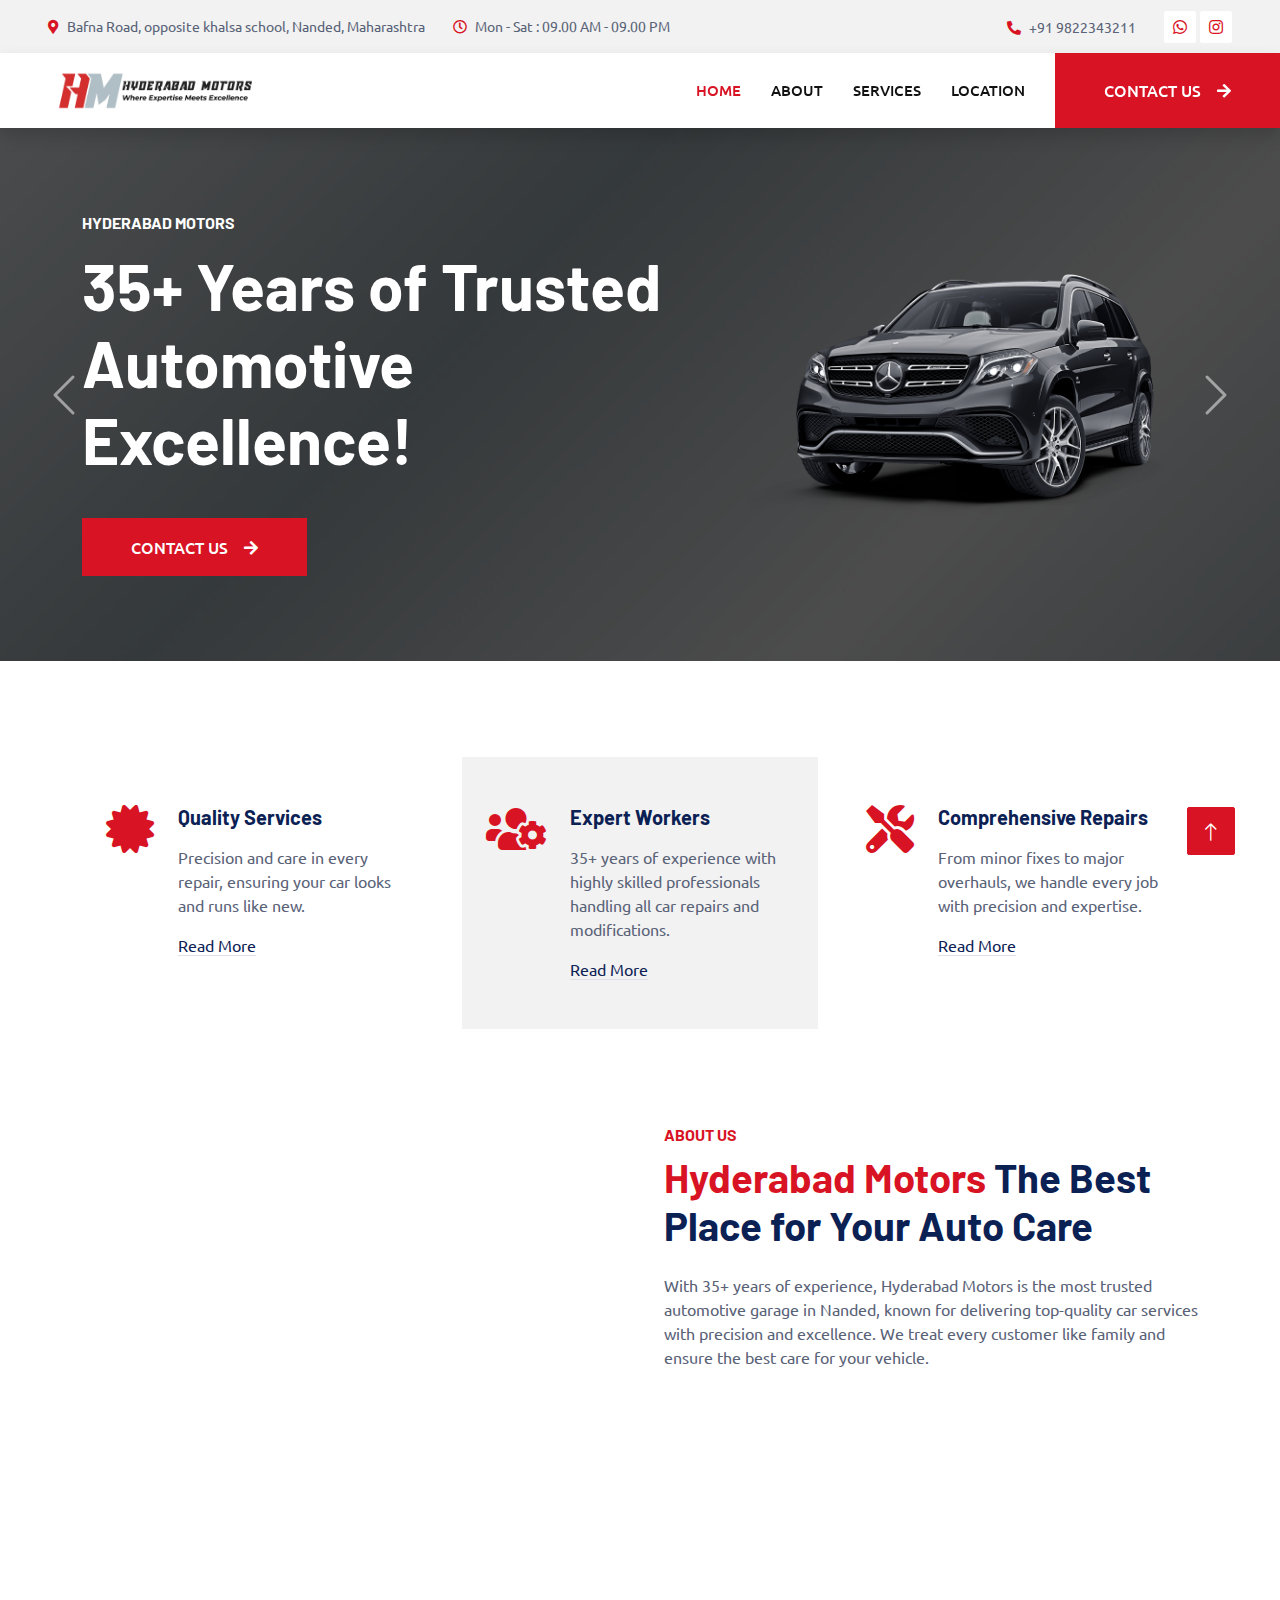
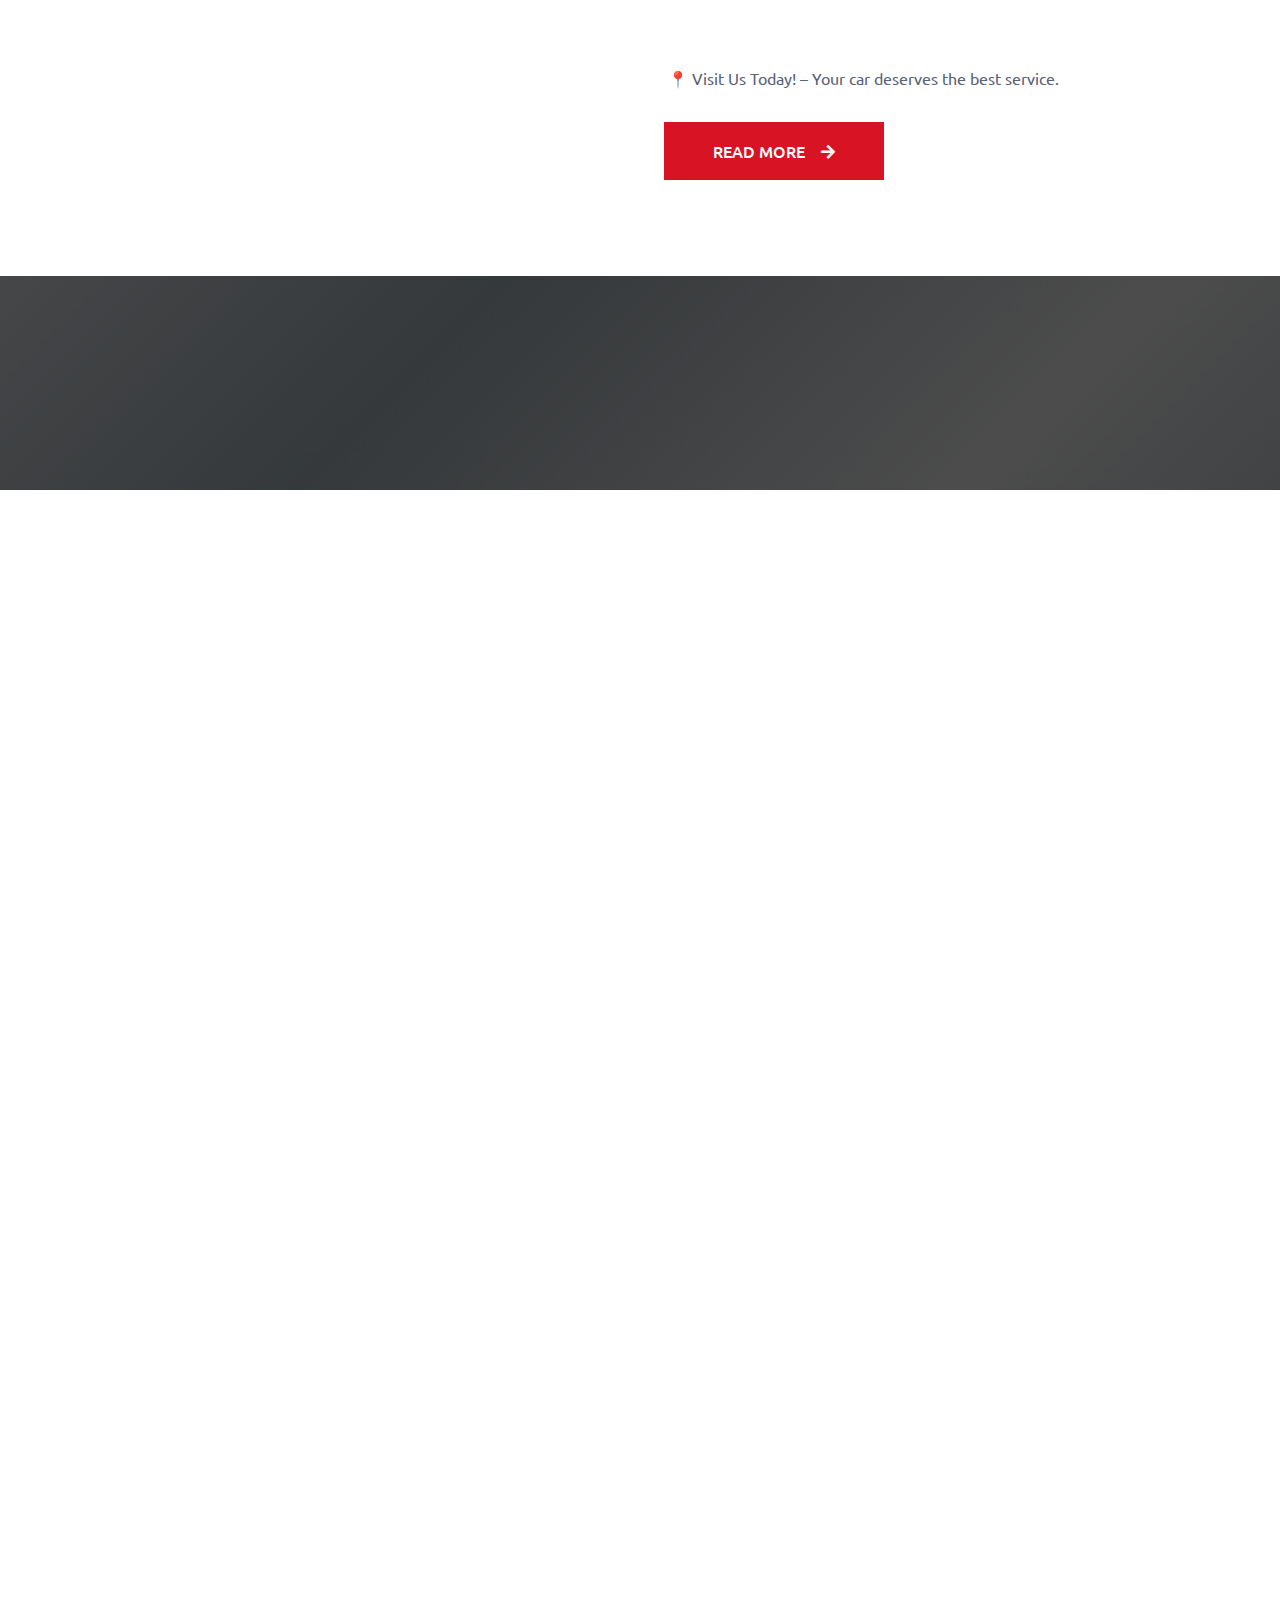
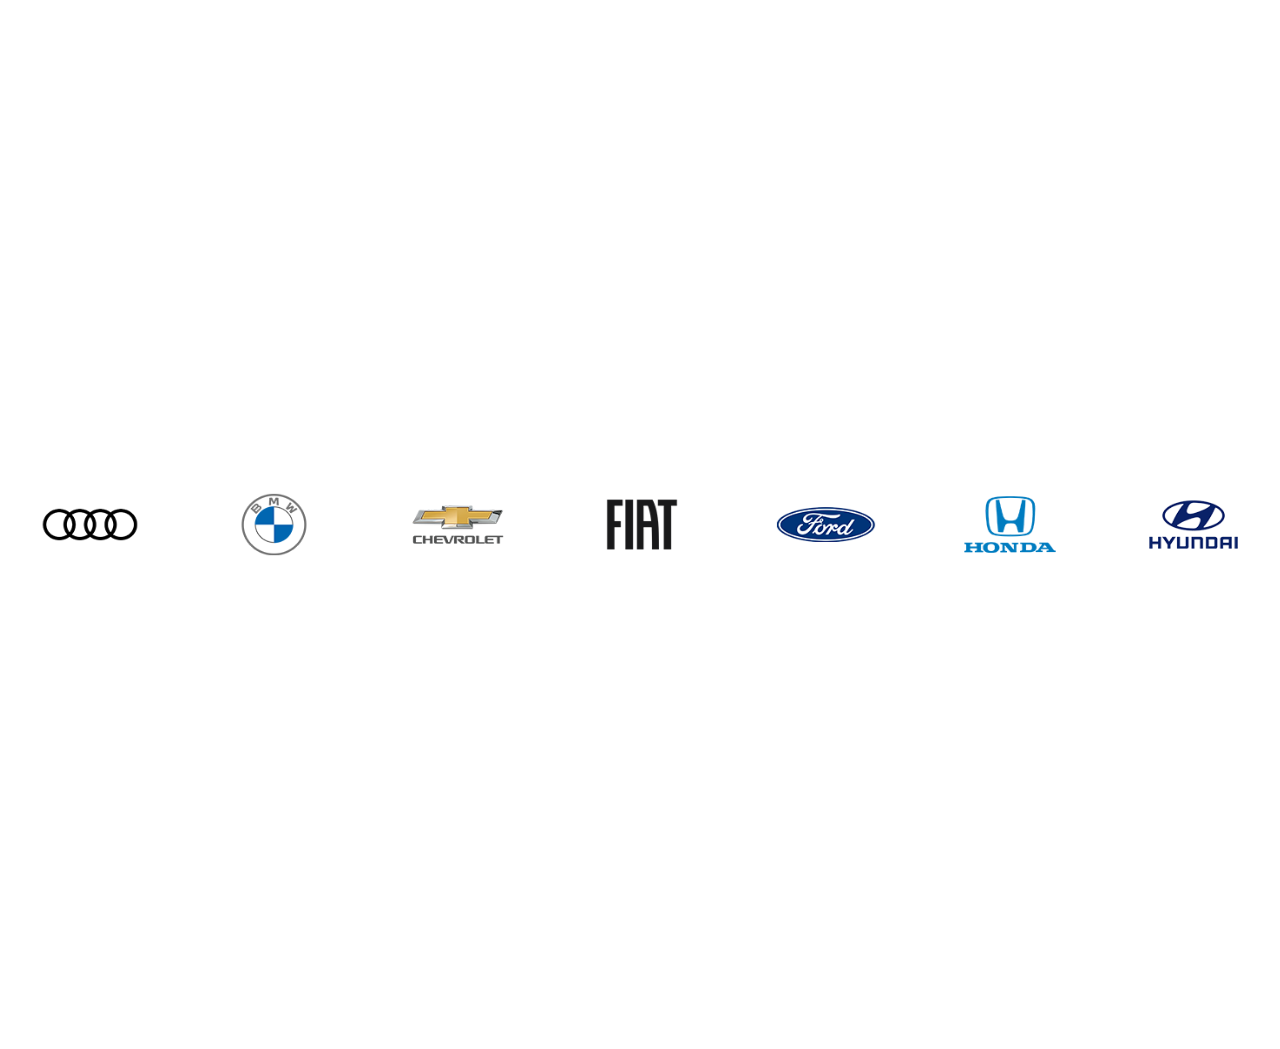
==== index.html @ 986bc6fe "Hyderabad Motors v.0.1" ====
<!DOCTYPE html>
<html lang="en">

<head>
    <meta charset="utf-8">
    <title>Hyderabad Motors - Best Auto Repair & Car Services in Nanded</title>

    <!-- Meta Tags for SEO -->
    <meta name="viewport" content="width=device-width, initial-scale=1.0">
    <meta name="keywords"
        content="auto repair, car services, Hyderabad Motors, Nanded car repair, Shaikh Hafeez, Hafeez Bhai Garage, Hyderabad Garage, vehicle repair, denting and painting, bumper repairs, power window repairs, car servicing, auto garage, professional car repair">
    <meta name="description"
        content="Hyderabad Motors provides expert auto repair services in Nanded, Maharashtra. With over 35 years of experience, we offer denting and painting, fiber bumper repairs, power window repairs, and door setting & lock repairs. Trusted by thousands of satisfied clients.">



    <!-- Favicon -->
    <link href="img/Hyderabad Motors Logo 1.png" rel="icon">

    <!-- Google Web Fonts -->
    <link rel="preconnect" href="https://fonts.googleapis.com">
    <link rel="preconnect" href="https://fonts.gstatic.com" crossorigin>
    <link href="https://fonts.googleapis.com/css2?family=Barlow:wght@600;700&family=Ubuntu:wght@400;500&display=swap"
        rel="stylesheet">

    <!-- Icon Font Stylesheet -->
    <link href="https://cdnjs.cloudflare.com/ajax/libs/font-awesome/5.10.0/css/all.min.css" rel="stylesheet">
    <link href="https://cdn.jsdelivr.net/npm/bootstrap-icons@1.4.1/font/bootstrap-icons.css" rel="stylesheet">

    <!-- Libraries Stylesheet -->
    <link href="lib/animate/animate.min.css" rel="stylesheet">
    <link href="lib/owlcarousel/assets/owl.carousel.min.css" rel="stylesheet">
    <link href="lib/tempusdominus/css/tempusdominus-bootstrap-4.min.css" rel="stylesheet" />

    <!-- Customized Bootstrap Stylesheet -->
    <link href="css/bootstrap.min.css" rel="stylesheet">

    <!-- Template Stylesheet -->
    <link href="css/style.css" rel="stylesheet">

    <style>
        html {
            scroll-behavior: smooth;
        }

        /* width */
        ::-webkit-scrollbar {
            width: 10px;
        }

        /* Track */
        ::-webkit-scrollbar-track {
            background: #f1f1f1;
        }

        /* Handle */
        ::-webkit-scrollbar-thumb {
            background: #d81324;
        }

        /* Handle on hover */
        ::-webkit-scrollbar-thumb:hover {
            background: #f2f2f2;
        }
    </style>
</head>

<body>
    <!-- Spinner Start -->
    <div id="spinner"
        class="show bg-white position-fixed translate-middle w-100 vh-100 top-50 start-50 d-flex align-items-center justify-content-center">
        <div class="spinner-border text-primary" style="width: 3rem; height: 3rem;" role="status">
            <span class="sr-only">Loading...</span>
        </div>
    </div>
    <!-- Spinner End -->


    <!-- Topbar Start -->
    <div class="container-fluid bg-light p-0">
        <div class="row gx-0 d-none d-lg-flex">
            <div class="col-lg-7 px-5 text-start">
                <div class="h-100 d-inline-flex align-items-center py-3 me-4">
                    <small class="fa fa-map-marker-alt text-primary me-2"></small>
                    <small>Bafna Road, opposite khalsa school, Nanded, Maharashtra</small>
                </div>
                <div class="h-100 d-inline-flex align-items-center py-3">
                    <small class="far fa-clock text-primary me-2"></small>
                    <small>Mon - Sat : 09.00 AM - 09.00 PM</small>
                </div>
            </div>
            <div class="col-lg-5 px-5 text-end">
                <div class="h-100 d-inline-flex align-items-center py-3 me-4">
                    <small class="fa fa-phone-alt text-primary me-2"></small>
                    <small>+91 9822343211</small>
                </div>
                <div class="h-100 d-inline-flex align-items-center">
                    <a class="btn btn-sm-square bg-white text-primary me-1" href="https://wa.me/919822343211"><i
                            class="fab fa-whatsapp"></i></a>
                    <a class="btn btn-sm-square bg-white text-primary me-0"
                        href="https://www.instagram.com/hyderabad__motors/"><i class="fab fa-instagram"></i></a>
                </div>
            </div>
        </div>
    </div>
    <!-- Topbar End -->


    <!-- Navbar Start -->
    <nav class="navbar navbar-expand-lg bg-white navbar-light shadow sticky-top p-0">
        <a href="index.html" class="navbar-brand d-flex align-items-center px-4 px-lg-5">
            <img src="img/Hyderabad Motors Logo.png" alt="Hyderabad Motors" width="100%" height="100%">
        </a>
        <button type="button" class="navbar-toggler me-4" data-bs-toggle="collapse" data-bs-target="#navbarCollapse">
            <span class="navbar-toggler-icon"></span>
        </button>
        <div class="collapse navbar-collapse" id="navbarCollapse">
            <div class="navbar-nav ms-auto p-4 p-lg-0">
                <a href="index.html" class="nav-item nav-link active">Home</a>
                <a href="#about" class="nav-item nav-link">About</a>
                <a href="#services" class="nav-item nav-link">Services</a>
                <a href="#location" class="nav-item nav-link">Location</a>
            </div>
            <a href="https://wa.me/919822343211" class="btn btn-primary py-4 px-lg-5 d-none d-lg-block">Contact Us<i
                    class="fa fa-arrow-right ms-3"></i></a>
        </div>
    </nav>
    <!-- Navbar End -->


    <!-- Carousel Start -->
    <div class="container-fluid p-0 mb-5">
        <div id="header-carousel" class="carousel slide" data-bs-ride="carousel">
            <div class="carousel-inner">
                <div class="carousel-item active">
                    <img class="w-100" src="img/carousel-bg-1.jpg" alt="Image">
                    <div class="carousel-caption d-flex align-items-center">
                        <div class="container">
                            <div class="row align-items-center justify-content-center justify-content-lg-start">
                                <div class="col-10 col-lg-7 text-center text-lg-start">
                                    <h6 class="text-white text-uppercase mb-3 animated slideInDown">Hyderabad Motors
                                    </h6>
                                    <h1 class="display-3 text-white mb-4 pb-3 animated slideInDown">35+ Years of Trusted
                                        Automotive Excellence!

                                    </h1>
                                    <a href="https://wa.me/919822343211"
                                        class="btn btn-primary py-3 px-5 animated slideInDown">Contact Us<i
                                            class="fa fa-arrow-right ms-3"></i></a>
                                </div>
                                <div class="col-lg-5 d-none d-lg-flex animated zoomIn">
                                    <img class="img-fluid" src="img/carousel-1.png" alt="">
                                </div>
                            </div>
                        </div>
                    </div>
                </div>
                <div class="carousel-item">
                    <img class="w-100" src="img/carousel-bg-1.jpg" alt="Image">
                    <div class="carousel-caption d-flex align-items-center">
                        <div class="container">
                            <div class="row align-items-center justify-content-center justify-content-lg-start">
                                <div class="col-10 col-lg-7 text-center text-lg-start">
                                    <h6 class="text-white text-uppercase mb-3 animated slideInDown">Hyderabad Motors
                                    </h6>
                                    <h1 class="display-3 text-white mb-4 pb-3 animated slideInDown">The Best Place for
                                        Your Auto Care</h1>
                                    <a href="https://wa.me/919822343211"
                                        class="btn btn-primary py-3 px-5 animated slideInDown">Contact Us<i
                                            class="fa fa-arrow-right ms-3"></i></a>
                                </div>
                                <div class="col-lg-5 d-none d-lg-flex animated zoomIn">
                                    <img class="img-fluid" src="img/carousel-2.png" alt="">
                                </div>
                            </div>
                        </div>
                    </div>
                </div>
            </div>
            <button class="carousel-control-prev" type="button" data-bs-target="#header-carousel" data-bs-slide="prev">
                <span class="carousel-control-prev-icon" aria-hidden="true"></span>
                <span class="visually-hidden">Previous</span>
            </button>
            <button class="carousel-control-next" type="button" data-bs-target="#header-carousel" data-bs-slide="next">
                <span class="carousel-control-next-icon" aria-hidden="true"></span>
                <span class="visually-hidden">Next</span>
            </button>
        </div>
    </div>
    <!-- Carousel End -->


    <!-- Service Start -->
    <div class="container-xxl py-5">
        <div class="container">
            <div class="row g-4">
                <div class="col-lg-4 col-md-6 wow fadeInUp" data-wow-delay="0.1s">
                    <div class="d-flex py-5 px-4">
                        <i class="fa fa-certificate fa-3x text-primary flex-shrink-0"></i>
                        <div class="ps-4">
                            <h5 class="mb-3">Quality Services</h5>
                            <p>Precision and care in every repair, ensuring your car looks and runs like new.</p>
                            <a class="text-secondary border-bottom" href="index.html">Read More</a>
                        </div>
                    </div>
                </div>
                <div class="col-lg-4 col-md-6 wow fadeInUp" data-wow-delay="0.3s">
                    <div class="d-flex bg-light py-5 px-4">
                        <i class="fa fa-users-cog fa-3x text-primary flex-shrink-0"></i>
                        <div class="ps-4">
                            <h5 class="mb-3">Expert Workers</h5>
                            <p>35+ years of experience with highly skilled professionals handling all car repairs and
                                modifications.</p>
                            <a class="text-secondary border-bottom" href="index.html">Read More</a>
                        </div>
                    </div>
                </div>
                <div class="col-lg-4 col-md-6 wow fadeInUp" data-wow-delay="0.5s">
                    <div class="d-flex py-5 px-4">
                        <i class="fa fa-tools fa-3x text-primary flex-shrink-0"></i>
                        <div class="ps-4">
                            <h5 class="mb-3">Comprehensive Repairs</h5>
                            <p>From minor fixes to major overhauls, we handle every job with precision and expertise.
                            </p>
                            <a class="text-secondary border-bottom" href="index.html">Read More</a>
                        </div>
                    </div>
                </div>
            </div>
        </div>
    </div>
    <!-- Service End -->


    <!-- About Start -->
    <div class="container-xxl py-5">
        <div class="container">
            <div class="row g-5">
                <div class="col-lg-6 pt-4" style="min-height: 400px;">
                    <div class="position-relative h-100 wow fadeIn" data-wow-delay="0.1s">
                        <img class="position-absolute img-fluid w-100 h-100" src="img/about.jpg"
                            style="object-fit: cover;" alt="">
                        <div class="position-absolute top-0 end-0 mt-n4 me-n4 py-4 px-5"
                            style="background: rgba(0, 0, 0, 0.148);">
                            <h1 class="display-4 text-white mb-0">35+ <span class="fs-4">Years</span></h1>
                            <h4 class="text-white">Experience</h4>
                        </div>
                    </div>
                </div>
                <div class="col-lg-6">
                    <h6 class="text-primary text-uppercase" id="about">About Us</h6>
                    <h1 class="mb-4"><span class="text-primary">Hyderabad Motors</span> The Best Place for Your Auto
                        Care</h1>
                    <p class="mb-4">With 35+ years of experience, Hyderabad Motors is the most trusted automotive garage
                        in Nanded, known for delivering top-quality car services with precision and excellence. We treat
                        every customer like family and ensure the best care for your vehicle.</p>
                    <div class="row g-4 mb-3 pb-3">
                        <div class="col-12 wow fadeIn" data-wow-delay="0.1s">
                            <div class="d-flex">
                                <div class="bg-light d-flex flex-shrink-0 align-items-center justify-content-center mt-1"
                                    style="width: 45px; height: 45px;">
                                    <span class="fw-bold text-secondary">01</span>
                                </div>
                                <div class="ps-3">
                                    <h6>Professional & Expert</h6>
                                    <span>Highly skilled Team providing reliable and efficient service.</span>
                                </div>
                            </div>
                        </div>
                        <div class="col-12 wow fadeIn" data-wow-delay="0.3s">
                            <div class="d-flex">
                                <div class="bg-light d-flex flex-shrink-0 align-items-center justify-content-center mt-1"
                                    style="width: 45px; height: 45px;">
                                    <span class="fw-bold text-secondary">02</span>
                                </div>
                                <div class="ps-3">
                                    <h6>Quality Servicing Center</h6>
                                    <span>State-of-the-art equipment for the best results in repairs and
                                        modifications.</span>
                                </div>
                            </div>
                        </div>
                        <div class="col-12 wow fadeIn" data-wow-delay="0.5s">
                            <div class="d-flex">
                                <div class="bg-light d-flex flex-shrink-0 align-items-center justify-content-center mt-1"
                                    style="width: 45px; height: 45px;">
                                    <span class="fw-bold text-secondary">03</span>
                                </div>
                                <div class="ps-3">
                                    <h6>Trusted & Experienced</h6>
                                    <span>Decades of excellence with a strong reputation for hard work and
                                        dedication.</span>
                                </div>
                            </div>
                        </div>
                        <div class="ps-3">
                            <span>📍 Visit Us Today! – Your car deserves the best service.</span>
                        </div>
                    </div>
                    <a href="https://wa.me/919822343211" class="btn btn-primary py-3 px-5">Read More<i
                            class="fa fa-arrow-right ms-3"></i></a>
                </div>
            </div>
        </div>
    </div>
    <!-- About End -->


    <!-- Fact Start -->
    <div class="container-fluid fact bg-dark my-5 py-5">
        <div class="container">
            <div class="row g-4">
                <div class="col-md-6 col-lg-3 text-center wow fadeIn" data-wow-delay="0.2s">
                    <i class="fa fa-check fa-2x text-white mb-3"></i>
                    <h2 class="text-white mb-2" data-toggle="counter-up">35</h2>
                    <p class="text-white mb-0">Years Experience</p>
                </div>
                <div class="col-md-6 col-lg-3 text-center wow fadeIn" data-wow-delay="0.3s">
                    <i class="fa fa-users-cog fa-2x text-white mb-3"></i>
                    <h2 class="text-white mb-2" data-toggle="counter-up">10</h2>
                    <p class="text-white mb-0">Expert Technicians</p>
                </div>
                <div class="col-md-6 col-lg-3 text-center wow fadeIn" data-wow-delay="0.4s">
                    <i class="fa fa-users fa-2x text-white mb-3"></i>
                    <h2 class="text-white mb-2" data-toggle="counter-up">20000</h2>
                    <p class="text-white mb-0">Satisfied Customers</p>
                </div>
                <div class="col-md-6 col-lg-3 text-center wow fadeIn" data-wow-delay="0.5s">
                    <i class="fa fa-car fa-2x text-white mb-3"></i>
                    <h2 class="text-white mb-2" data-toggle="counter-up">50000</h2>
                    <p class="text-white mb-0">Vehicles Serviced</p>
                </div>
            </div>
        </div>
    </div>
    <!-- Fact End -->

    <!-- Service Start -->
    <div class="container-xxl service py-5" id="services">
        <div class="container">
            <div class="text-center wow fadeInUp" data-wow-delay="0.1s">
                <h6 class="text-primary text-uppercase">Our Services</h6>
                <h1 class="mb-5">Explore Our Services</h1>
            </div>
            <div class="row g-4 wow fadeInUp" data-wow-delay="0.3s">
                <div class="col-lg-4">
                    <div class="nav w-100 nav-pills me-4">
                        <button class="nav-link w-100 d-flex align-items-center text-start p-4 mb-4 active"
                            data-bs-toggle="pill" data-bs-target="#tab-pane-1" type="button">
                            <i class="fa fa-door-closed fa-2x me-3"></i>
                            <h4 class="m-0">Door Setting & Lock Repair</h4>
                        </button>
                        <button class="nav-link w-100 d-flex align-items-center text-start p-4 mb-4"
                            data-bs-toggle="pill" data-bs-target="#tab-pane-2" type="button">
                            <i class="fa fa-paint-brush fa-2x me-3"></i>
                            <h4 class="m-0">Denting & Painting</h4>
                        </button>
                        <button class="nav-link w-100 d-flex align-items-center text-start p-4 mb-4"
                            data-bs-toggle="pill" data-bs-target="#tab-pane-3" type="button">
                            <i class="fa fa-window-restore fa-2x me-3"></i>
                            <h4 class="m-0">Power Window Repairs</h4>
                        </button>
                        <button class="nav-link w-100 d-flex align-items-center text-start p-4 mb-0"
                            data-bs-toggle="pill" data-bs-target="#tab-pane-4" type="button">
                            <i class="fa fa-car-crash fa-2x me-3"></i>
                            <h4 class="m-0">Fiber Bumper Repairs</h4>
                        </button>
                    </div>
                </div>
                <div class="col-lg-8">
                    <div class="tab-content w-100">
                        <div class="tab-pane fade show active" id="tab-pane-1">
                            <div class="row g-4">
                                <div class="col-md-6" style="min-height: 350px;">
                                    <div class="position-relative h-100">
                                        <img class="position-absolute img-fluid w-100 h-100" src="img/service-1.jpg"
                                            style="object-fit: cover;" alt="">
                                    </div>
                                </div>
                                <div class="col-md-6">
                                    <h3 class="mb-3">Secure Door Settings & Protection Against Water Leakage</h3>
                                    <p class="mb-4">We ensure your car’s doors are perfectly set and sealed. Our
                                        services improve door sound quality, eliminate water leakage, and restore
                                        optimal functionality.</p>
                                    <p><i class="fa fa-check text-success me-3"></i>Fix misaligned or improperly set
                                        doors</p>
                                    <p><i class="fa fa-check text-success me-3"></i>Enhance the sound quality of door
                                        closing</p>
                                    <p><i class="fa fa-check text-success me-3"></i>Prevent water leakage and improve
                                        sealing</p>
                                    <a href="https://wa.me/919822343211" class="btn btn-primary py-3 px-5 mt-3">Contact
                                        Us<i class="fa fa-arrow-right ms-3"></i></a>
                                </div>
                            </div>
                        </div>
                        <div class="tab-pane fade" id="tab-pane-2">
                            <div class="row g-4">
                                <div class="col-md-6" style="min-height: 350px;">
                                    <div class="position-relative h-100">
                                        <img class="position-absolute img-fluid w-100 h-100" src="img/service-2.jpg"
                                            style="object-fit: cover;" alt="">
                                    </div>
                                </div>
                                <div class="col-md-6">
                                    <h3 class="mb-3">Flawless Finish to Your Vehicle</h3>
                                    <p class="mb-4">Our denting and painting services repair and restore your car’s
                                        exterior, giving it a smooth and vibrant finish, as good as new.</p>
                                    <p><i class="fa fa-check text-success me-3"></i>Remove dents and scratches
                                        efficiently</p>
                                    <p><i class="fa fa-check text-success me-3"></i>Apply flawless painting for a
                                        glossy, new look</p>
                                    <p><i class="fa fa-check text-success me-3"></i>Use high-quality materials for
                                        lasting results</p>
                                    <a href="https://wa.me/919822343211" class="btn btn-primary py-3 px-5 mt-3">Contact
                                        Us<i class="fa fa-arrow-right ms-3"></i></a>
                                </div>
                            </div>
                        </div>
                        <div class="tab-pane fade" id="tab-pane-3">
                            <div class="row g-4">
                                <div class="col-md-6" style="min-height: 350px;">
                                    <div class="position-relative h-100">
                                        <img class="position-absolute img-fluid w-100 h-100" src="img/service-4.jpg"
                                            style="object-fit: cover;" alt="">
                                    </div>
                                </div>
                                <div class="col-md-6">
                                    <h3 class="mb-3">Smooth Functionality for Your Windows</h3>
                                    <p class="mb-4">We quickly diagnose and repair any power window issues, ensuring
                                        smooth, hassle-free operation for all your vehicle's windows.</p>
                                    <p><i class="fa fa-check text-success me-3"></i>Fix power window motor and regulator
                                        issues</p>
                                    <p><i class="fa fa-check text-success me-3"></i>Restore smooth and quiet window
                                        operation</p>
                                    <p><i class="fa fa-check text-success me-3"></i>Prevent window malfunctions and
                                        ensure long-lasting performance</p>
                                    <a href="https://wa.me/919822343211" class="btn btn-primary py-3 px-5 mt-3">Contact
                                        Us<i class="fa fa-arrow-right ms-3"></i></a>
                                </div>
                            </div>
                        </div>
                        <div class="tab-pane fade" id="tab-pane-4">
                            <div class="row g-4">
                                <div class="col-md-6" style="min-height: 350px;">
                                    <div class="position-relative h-100">
                                        <img class="position-absolute img-fluid w-100 h-100" src="img/service-3.jpg"
                                            style="object-fit: cover;" alt="">
                                    </div>
                                </div>
                                <div class="col-md-6">
                                    <h3 class="mb-3">Restoring Bumpers to Their Original Strength</h3>
                                    <p class="mb-4">Our fiber bumper repair services bring back the strength and
                                        appearance of your bumper, ensuring it looks as good as new while being durable
                                        and functional.</p>
                                    <p><i class="fa fa-check text-success me-3"></i>Expert repair of cracked or damaged
                                        bumpers</p>
                                    <p><i class="fa fa-check text-success me-3"></i>Restore original bumper strength and
                                        shape</p>
                                    <p><i class="fa fa-check text-success me-3"></i>Improve the aesthetic appearance of
                                        your vehicle
                                    </p>
                                    <a href="https://wa.me/919822343211" class="btn btn-primary py-3 px-5 mt-3">Contact
                                        Us<i class="fa fa-arrow-right ms-3"></i></a>
                                </div>
                            </div>
                        </div>
                    </div>
                </div>
            </div>
        </div>
    </div>
    <!-- Service End -->



    <!-- Booking Start -->
    <div class="container-fluid bg-secondary booking my-5 wow fadeInUp" data-wow-delay="0.1s" id="location">
        <div class="container">
            <div class="row gx-5">
                <div class="col-lg-6 py-5">
                    <div class="py-5">
                        <h1 class="text-white mb-4">Hyderabad Motors</h1>
                        <h4 class=" text-light mb-3">Why Choose Us?</h4>
                        <p class=" text-light">At Hyderabad Motors, we take pride in providing the best car services in
                            Nanded. Our
                            dedicated team offers top-notch services, ensuring that every customer drives away happy.
                            With over 35 years of experience in the automotive industry, we deliver expert care for your
                            vehicle. We are committed to providing fast, reliable, and affordable solutions to meet all
                            your car service needs.</p>
                        <p class=" text-light">We are proud to have two convenient locations to serve you better:</p>

                        <div class="mb-4">
                            <h5 class=" text-light">Main Branch - Hyderabad Motors</h5>
                            <p class=" text-light">- &nbsp<strong>Location:</strong> Bafna Road, opposite Khalsa School,
                                Nanded, Maharashtra, India
                            </p>
                            <p class=" text-light">- &nbsp<strong>Contact:</strong> Shaikh Hafeez - +91 98223 43211</p>
                        </div>

                        <div>
                            <h5 class=" text-light">Second Branch - Hyderabad Motors</h5>
                            <p class=" text-light">- &nbsp<strong>Location:</strong> Nandigram Society, Nanded,
                                Maharashtra,
                                India</p>
                            <p class=" text-light">- &nbsp<strong>Contact:</strong> Shaikh Mohsin - +91 80103 06091</p>
                        </div>
                    </div>
                </div>
                <div class="col-lg-6">
                    <div class="bg-primary h-100 d-flex flex-column justify-content-center text-center p-5 wow zoomIn"
                        data-wow-delay="0.6s">
                        <h1 class="text-white mb-4">Location</h1>
                        <iframe
                            src="https://www.google.com/maps/embed?pb=!1m18!1m12!1m3!1d3768.8264616854076!2d77.31681557466712!3d19.15907214936036!2m3!1f0!2f0!3f0!3m2!1i1024!2i768!4f13.1!3m3!1m2!1s0x3bd1d78325e67077%3A0x4a2472dd21e83ac6!2sHYDERABAD%20MOTORS!5e0!3m2!1sen!2sin!4v1738170367233!5m2!1sen!2sin"
                            width="100%" height="450" style="border:0;" allowfullscreen="" loading="lazy"
                            referrerpolicy="no-referrer-when-downgrade"></iframe>
                    </div>
                </div>
            </div>
        </div>
    </div>
    <!-- Booking End -->

    <!-- Partners Start -->
    <div class="logo-slider" data-v-4ef8651c="">
        <div class="logos-slide" data-v-4ef8651c="">
            <img src="img/parter logo/Audi.png" data-v-4ef8651c="">
            <img src="img/parter logo/BMW.png" data-v-4ef8651c="">
            <img src="img/parter logo/Chevrolet.png" data-v-4ef8651c="">
            <img src="img/parter logo/fiat-1.png" data-v-4ef8651c="">
            <img src="img/parter logo/Ford.png" data-v-4ef8651c="">
            <img src="img/parter logo/honda.png" data-v-4ef8651c="">
            <img src="img/parter logo/Hyundai.png" data-v-4ef8651c="">
            <img src="img/parter logo/Jaguar.png" data-v-4ef8651c="">
            <img src="img/parter logo/Jeep.png" data-v-4ef8651c="">
            <img src="img/parter logo/kia-1.png" data-v-4ef8651c="">
            <img src="img/parter logo/landrover.png" data-v-4ef8651c="">
            <img src="img/parter logo/Lexus.png" data-v-4ef8651c="">
            <img src="img/parter logo/Mercedes-Benz.png" data-v-4ef8651c="">
            <img src="img/parter logo/Nissan.png" data-v-4ef8651c="">
            <img src="img/parter logo/Mitsubishi.png" data-v-4ef8651c="">
            <img src="img/parter logo/Renault.png" data-v-4ef8651c="">
            <img src="img/parter logo/Skoda.png" data-v-4ef8651c="">
            <img src="img/parter logo/Volvo-1.png" data-v-4ef8651c="">
            <img src="img/parter logo/Volkswagen.png" data-v-4ef8651c="">
            <img src="img/parter logo/Toyota.png" data-v-4ef8651c="">
            <img src="img/parter logo/Suzuki.png" data-v-4ef8651c="">
        </div>
    </div>
    <!-- Partners End -->
    <!-- Footer Start -->
    <div class="container-fluid bg-dark text-light footer pt-5 mt-5 wow fadeIn" data-wow-delay="0.1s">
        <div class="container py-5">
            <div class="row g-5">
                <div class="col-lg-3 col-md-6">
                    <h4 class="text-light mb-4">Address</h4>
                    <p class="mb-2"><i class="fa fa-map-marker-alt me-3"></i>Bafna Road, opposite khalsa school, Nanded,
                        Maharashtra</p>
                    <p class="mb-2"><i class="fa fa-phone-alt me-3"></i>+91 98223432110</p>
                    <p class="mb-2"><i class="fa fa-envelope me-3"></i>hafeezshaikh382@gmail.com</p>
                    <div class="d-flex pt-2">
                        <a class="btn btn-sm-square bg-white text-primary me-1" href="https://wa.me/919822343211"><i
                                class="fab fa-whatsapp"></i></a>
                        <a class="btn btn-sm-square bg-white text-primary me-0"
                            href="https://www.instagram.com/hyderabad__motors/"><i class="fab fa-instagram"></i></a>
                    </div>
                </div>
                <div class="col-lg-3 col-md-6">
                    <h4 class="text-light mb-4">Opening Hours</h4>
                    <h6 class="text-light">Monday - Saturday:</h6>
                    <p class="mb-4">09.00 AM - 09.00 PM</p>
                    <h6 class="text-light">Sunday:</h6>
                    <p class="mb-0">09.00 AM - 02.00 PM</p>
                </div>
                <div class="col-lg-3 col-md-6">
                    <h4 class="text-light mb-4">Services</h4>
                    <a class="btn btn-link" href="https://wa.me/919822343211">Door Setting & Lock Repair</a>
                    <a class="btn btn-link" href="https://wa.me/919822343211">Denting & Painting</a>
                    <a class="btn btn-link" href="https://wa.me/919822343211">Power Window Repairs</a>
                    <a class="btn btn-link" href="https://wa.me/919822343211">Fiber Bumper Repairs</a>
                </div>
                <div class="col-lg-3 col-md-6">
                    <h4 class="text-light mb-4">Owner</h4>
                    <p><strong>Name:</strong> Shaikh Hafeez</p>
                    <p><strong>Experience:</strong> 35+ years in the automotive field</p>
                    <div class="mt-3">
                        <a href="https://wa.me/919822343211" class="btn btn-success py-3 w-100" target="_blank">
                            Contact on WhatsApp
                        </a>
                    </div>
                </div>


            </div>
        </div>
        <div class=" container">
            <div class="copyright">
                <div class="row">
                    <div class="col-md-6 text-center text-md-start mb-3 mb-md-0">
                        &copy; <a class="border-bottom" href="#">Hyderabad Motors</a>, All Right
                        Reserved.

                        Designed By <a class="border-bottom" href="https:synapsiumtechnologies.tech">Synapsium
                            Technologies</a>
                    </div>

                </div>
            </div>
        </div>
    </div>
    <!-- Footer End -->


    <!-- Back to Top -->
    <a href="#" class="btn btn-lg btn-primary btn-lg-square back-to-top"><i class="bi bi-arrow-up"></i></a>


    <!-- JavaScript Libraries -->
    <script src="https://code.jquery.com/jquery-3.4.1.min.js"></script>
    <script src="https://cdn.jsdelivr.net/npm/bootstrap@5.0.0/dist/js/bootstrap.bundle.min.js"></script>
    <script src="lib/wow/wow.min.js"></script>
    <script src="lib/easing/easing.min.js"></script>
    <script src="lib/waypoints/waypoints.min.js"></script>
    <script src="lib/counterup/counterup.min.js"></script>
    <script src="lib/owlcarousel/owl.carousel.min.js"></script>
    <script src="lib/tempusdominus/js/moment.min.js"></script>
    <script src="lib/tempusdominus/js/moment-timezone.min.js"></script>
    <script src="lib/tempusdominus/js/tempusdominus-bootstrap-4.min.js"></script>

    <!-- Template Javascript -->
    <script src="js/main.js"></script>

    <script>
        var copy = document.querySelector(".logos-slide").cloneNode(true);
        document.querySelector(".logo-slider").appendChild(copy);
    </script>
</body>

</html>
---- css/style.css ----
/********** Template CSS **********/
:root {
    --primary: #D81324;
    --secondary: #0B2154;
    --light: #F2F2F2;
    --dark: #111111;
}

.fw-medium {
    font-weight: 600 !important;
}

.back-to-top {
    position: fixed;
    display: none;
    right: 45px;
    bottom: 45px;
    z-index: 99;
}


/*** Spinner ***/
#spinner {
    opacity: 0;
    visibility: hidden;
    transition: opacity .5s ease-out, visibility 0s linear .5s;
    z-index: 99999;
}

#spinner.show {
    transition: opacity .5s ease-out, visibility 0s linear 0s;
    visibility: visible;
    opacity: 1;
}


/*** Button ***/
.btn {
    font-weight: 500;
    text-transform: uppercase;
    transition: .5s;
}

.btn.btn-primary,
.btn.btn-secondary {
    color: #FFFFFF;
}

.btn-square {
    width: 38px;
    height: 38px;
}

.btn-sm-square {
    width: 32px;
    height: 32px;
}

.btn-lg-square {
    width: 48px;
    height: 48px;
}

.btn-square,
.btn-sm-square,
.btn-lg-square {
    padding: 0;
    display: flex;
    align-items: center;
    justify-content: center;
    font-weight: normal;
    border-radius: 2px;
}


/*** Navbar ***/
.navbar .dropdown-toggle::after {
    border: none;
    content: "\f107";
    font-family: "Font Awesome 5 Free";
    font-weight: 900;
    vertical-align: middle;
    margin-left: 8px;
}

.navbar-light .navbar-nav .nav-link {
    margin-right: 30px;
    padding: 25px 0;
    color: #FFFFFF;
    font-size: 15px;
    text-transform: uppercase;
    outline: none;
}

.navbar-light .navbar-nav .nav-link:hover,
.navbar-light .navbar-nav .nav-link.active {
    color: var(--primary);
}

@media (max-width: 991.98px) {
    .navbar-light .navbar-nav .nav-link {
        margin-right: 0;
        padding: 10px 0;
    }

    .navbar-light .navbar-nav {
        border-top: 1px solid #EEEEEE;
    }
}

.navbar-light .navbar-brand,
.navbar-light a.btn {
    height: 75px;
}

.navbar-light .navbar-nav .nav-link {
    color: var(--dark);
    font-weight: 500;
}

.navbar-light.sticky-top {
    top: -100px;
    transition: .5s;
}

@media (min-width: 992px) {
    .navbar .nav-item .dropdown-menu {
        display: block;
        border: none;
        margin-top: 0;
        top: 150%;
        opacity: 0;
        visibility: hidden;
        transition: .5s;
    }

    .navbar .nav-item:hover .dropdown-menu {
        top: 100%;
        visibility: visible;
        transition: .5s;
        opacity: 1;
    }
}


/*** Header ***/
.carousel-caption {
    top: 0;
    left: 0;
    right: 0;
    bottom: 0;
    background: rgba(0, 0, 0, .7);
    z-index: 1;
}

.carousel-control-prev,
.carousel-control-next {
    width: 10%;
}

.carousel-control-prev-icon,
.carousel-control-next-icon {
    width: 3rem;
    height: 3rem;
}

@media (max-width: 768px) {
    #header-carousel .carousel-item {
        position: relative;
        min-height: 450px;
    }

    #header-carousel .carousel-item img {
        position: absolute;
        width: 100%;
        height: 100%;
        object-fit: cover;
    }
}

.page-header {
    background-position: center center;
    background-repeat: no-repeat;
    background-size: cover;
}

.page-header-inner {
    background: rgba(0, 0, 0, .7);
}

.breadcrumb-item+.breadcrumb-item::before {
    color: var(--light);
}


/*** Facts ***/
.fact {
    background: linear-gradient(rgba(0, 0, 0, .7), rgba(0, 0, 0, .7)), url(../img/carousel-bg-1.jpg);
    background-position: center center;
    background-repeat: no-repeat;
    background-size: cover;
}


/*** Service ***/
.service .nav .nav-link {
    background: var(--light);
    transition: .5s;
}

.service .nav .nav-link.active {
    background: var(--primary);
}

.service .nav .nav-link.active h4 {
    color: #FFFFFF !important;
}


/*** Booking ***/
.booking {
    background: linear-gradient(rgba(0, 0, 0, .7), rgba(0, 0, 0, .7)), url(../img/carousel-bg-2.jpg) center center no-repeat;
    background-size: cover;
}

.bootstrap-datetimepicker-widget.bottom {
    top: auto !important;
}

.bootstrap-datetimepicker-widget .table * {
    border-bottom-width: 0px;
}

.bootstrap-datetimepicker-widget .table th {
    font-weight: 500;
}

.bootstrap-datetimepicker-widget.dropdown-menu {
    padding: 10px;
    border-radius: 2px;
}

.bootstrap-datetimepicker-widget table td.active,
.bootstrap-datetimepicker-widget table td.active:hover {
    background: var(--primary);
}

.bootstrap-datetimepicker-widget table td.today::before {
    border-bottom-color: var(--primary);
}


/*** Team ***/
.team-item .team-overlay {
    display: flex;
    align-items: center;
    justify-content: center;
    background: var(--primary);
    transform: scale(0);
    transition: .5s;
}

.team-item:hover .team-overlay {
    transform: scale(1);
}

.team-item .team-overlay .btn {
    color: var(--primary);
    background: #FFFFFF;
}

.team-item .team-overlay .btn:hover {
    color: #FFFFFF;
    background: var(--secondary)
}

/*** Clients ***/

.logo-slider {
    overflow: hidden;
    padding: 30px 0 0 0;
    white-space: nowrap;
    position: relative;
}

.logo-slider:hover .logos-slide {
    animation-play-state: paused;
}

.logos-slide {
    display: inline-block;
    animation: 45s slide infinite linear;
}

.logos-slide img {
    width: 100px;
    height: 83px;
    margin: 0 40px;
}


@keyframes slide {
    from {
        transform: translateX(0);
    }

    to {
        transform: translateX(-100%);
    }
}

/*** Testimonial ***/
.testimonial-carousel .owl-item .testimonial-text,
.testimonial-carousel .owl-item.center .testimonial-text * {
    transition: .5s;
}

.testimonial-carousel .owl-item.center .testimonial-text {
    background: var(--primary) !important;
}

.testimonial-carousel .owl-item.center .testimonial-text * {
    color: #FFFFFF !important;
}

.testimonial-carousel .owl-dots {
    margin-top: 24px;
    display: flex;
    align-items: flex-end;
    justify-content: center;
}

.testimonial-carousel .owl-dot {
    position: relative;
    display: inline-block;
    margin: 0 5px;
    width: 15px;
    height: 15px;
    border: 1px solid #CCCCCC;
    transition: .5s;
}

.testimonial-carousel .owl-dot.active {
    background: var(--primary);
    border-color: var(--primary);
}


/*** Footer ***/
.footer {
    background: linear-gradient(rgba(0, 0, 0, .9), rgba(0, 0, 0, .9)), url(../img/carousel-bg-1.jpg) center center no-repeat;
    background-size: cover;
}

.footer .btn.btn-social {
    margin-right: 5px;
    width: 35px;
    height: 35px;
    display: flex;
    align-items: center;
    justify-content: center;
    color: var(--light);
    border: 1px solid #FFFFFF;
    border-radius: 35px;
    transition: .3s;
}

.footer .btn.btn-social:hover {
    color: var(--primary);
}

.footer .btn.btn-link {
    display: block;
    margin-bottom: 5px;
    padding: 0;
    text-align: left;
    color: #FFFFFF;
    font-size: 15px;
    font-weight: normal;
    text-transform: capitalize;
    transition: .3s;
}

.footer .btn.btn-link::before {
    position: relative;
    content: "\f105";
    font-family: "Font Awesome 5 Free";
    font-weight: 900;
    margin-right: 10px;
}

.footer .btn.btn-link:hover {
    letter-spacing: 1px;
    box-shadow: none;
}

.footer .copyright {
    padding: 25px 0;
    font-size: 15px;
    border-top: 1px solid rgba(256, 256, 256, .1);
}

.footer .copyright a {
    color: var(--light);
}

.footer .footer-menu a {
    margin-right: 15px;
    padding-right: 15px;
    border-right: 1px solid rgba(255, 255, 255, .3);
}

.footer .footer-menu a:last-child {
    margin-right: 0;
    padding-right: 0;
    border-right: none;
}
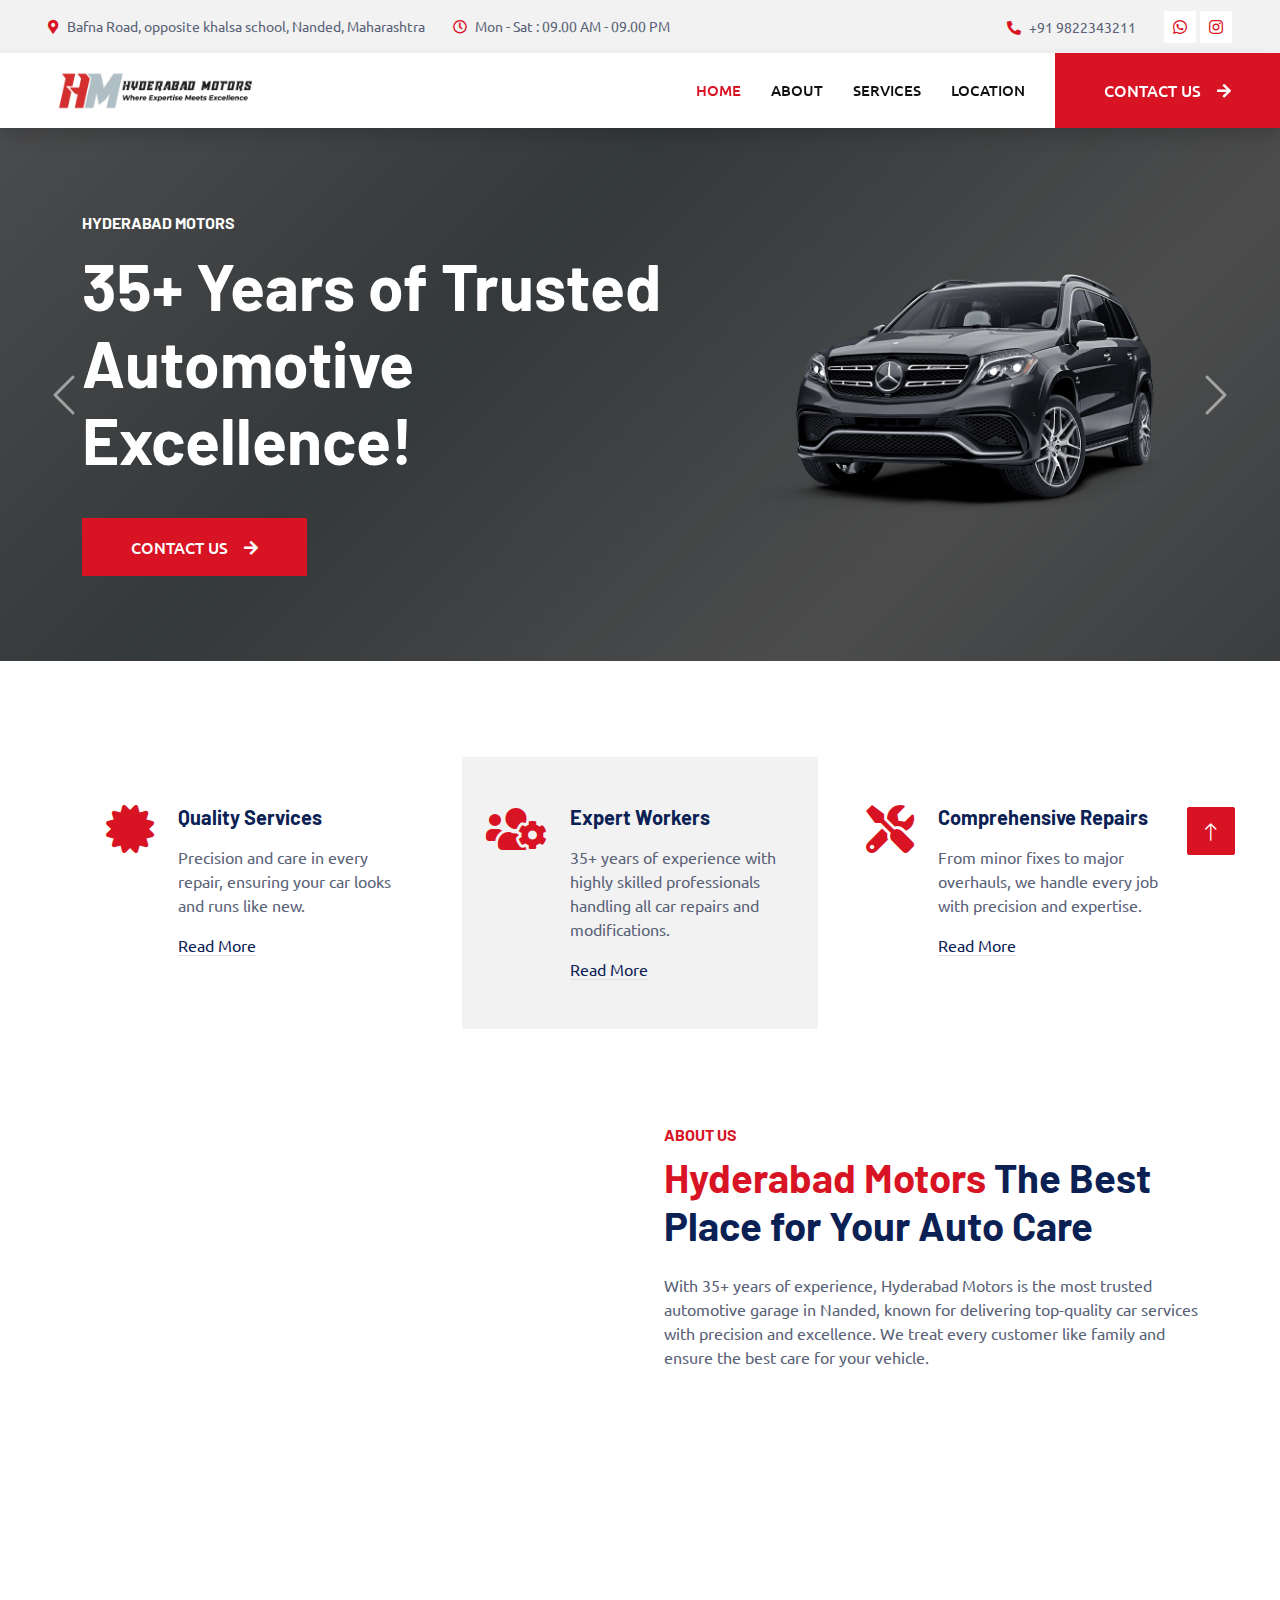
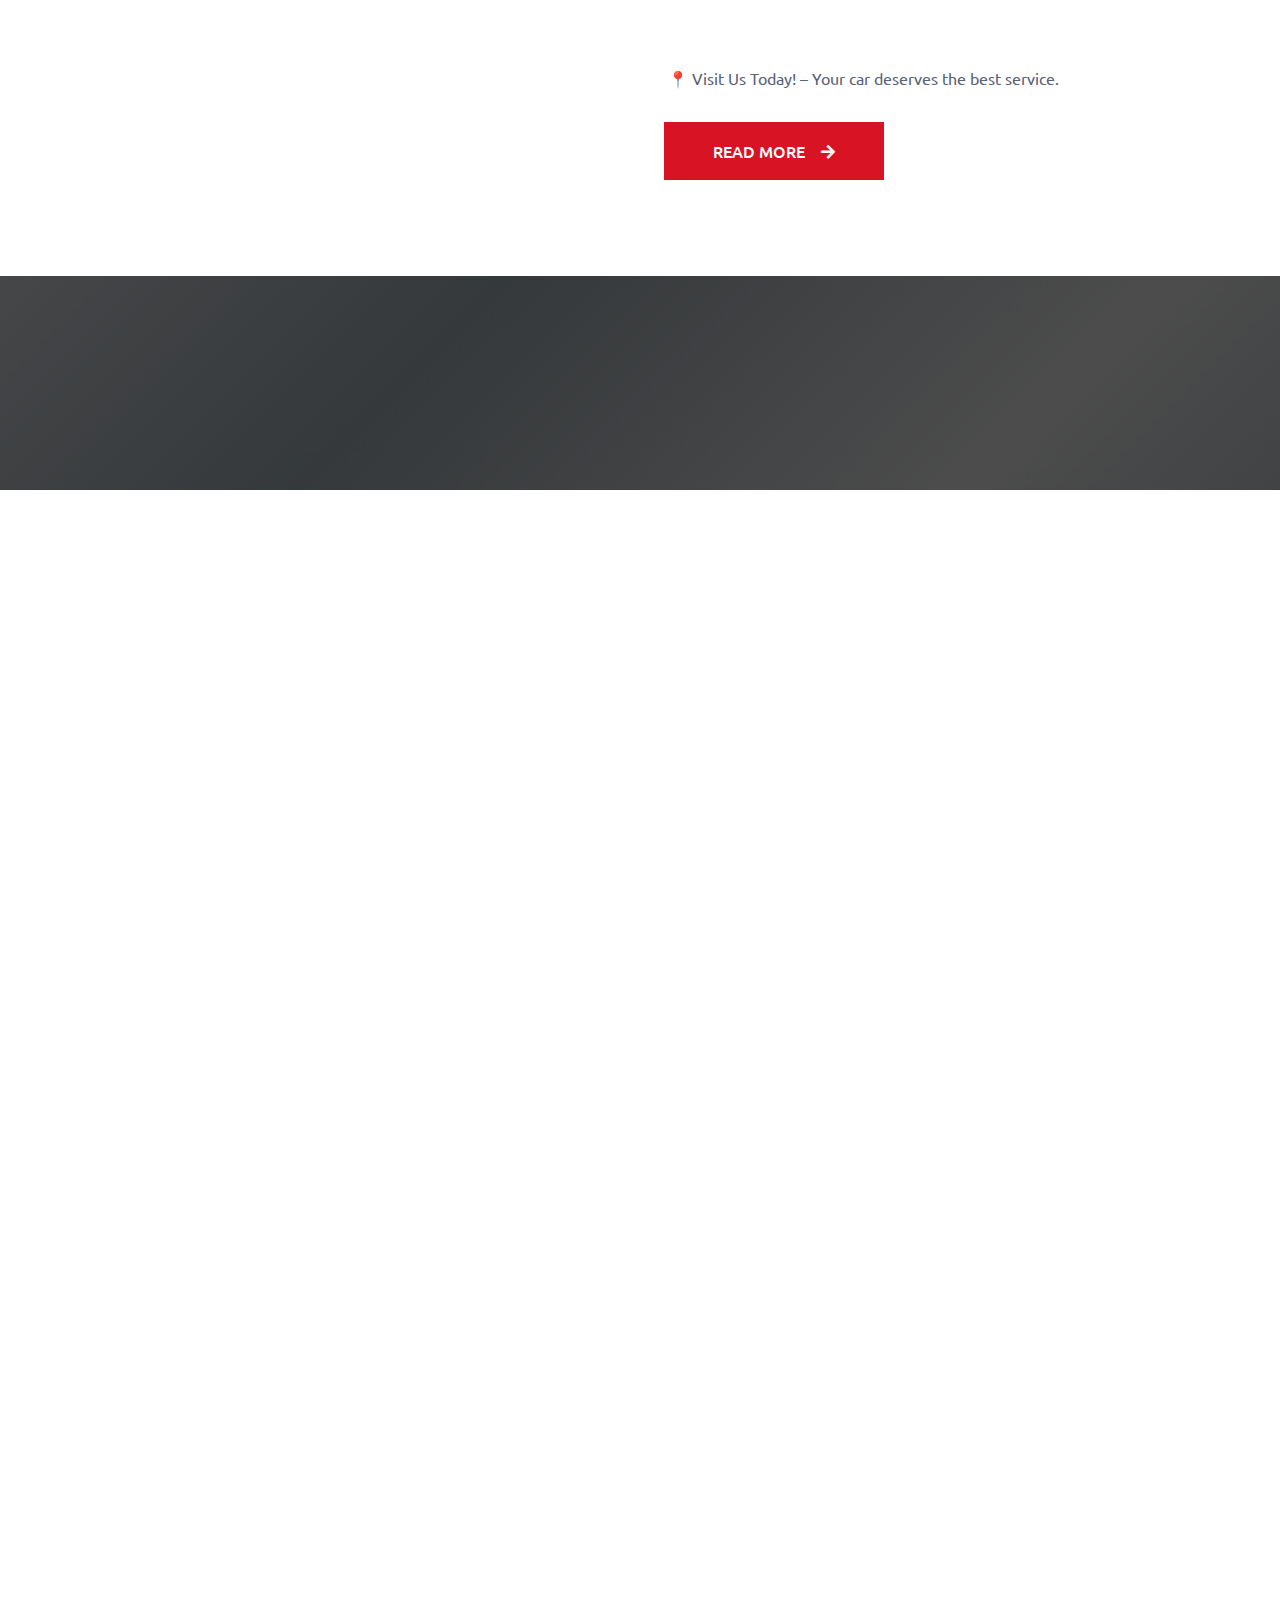
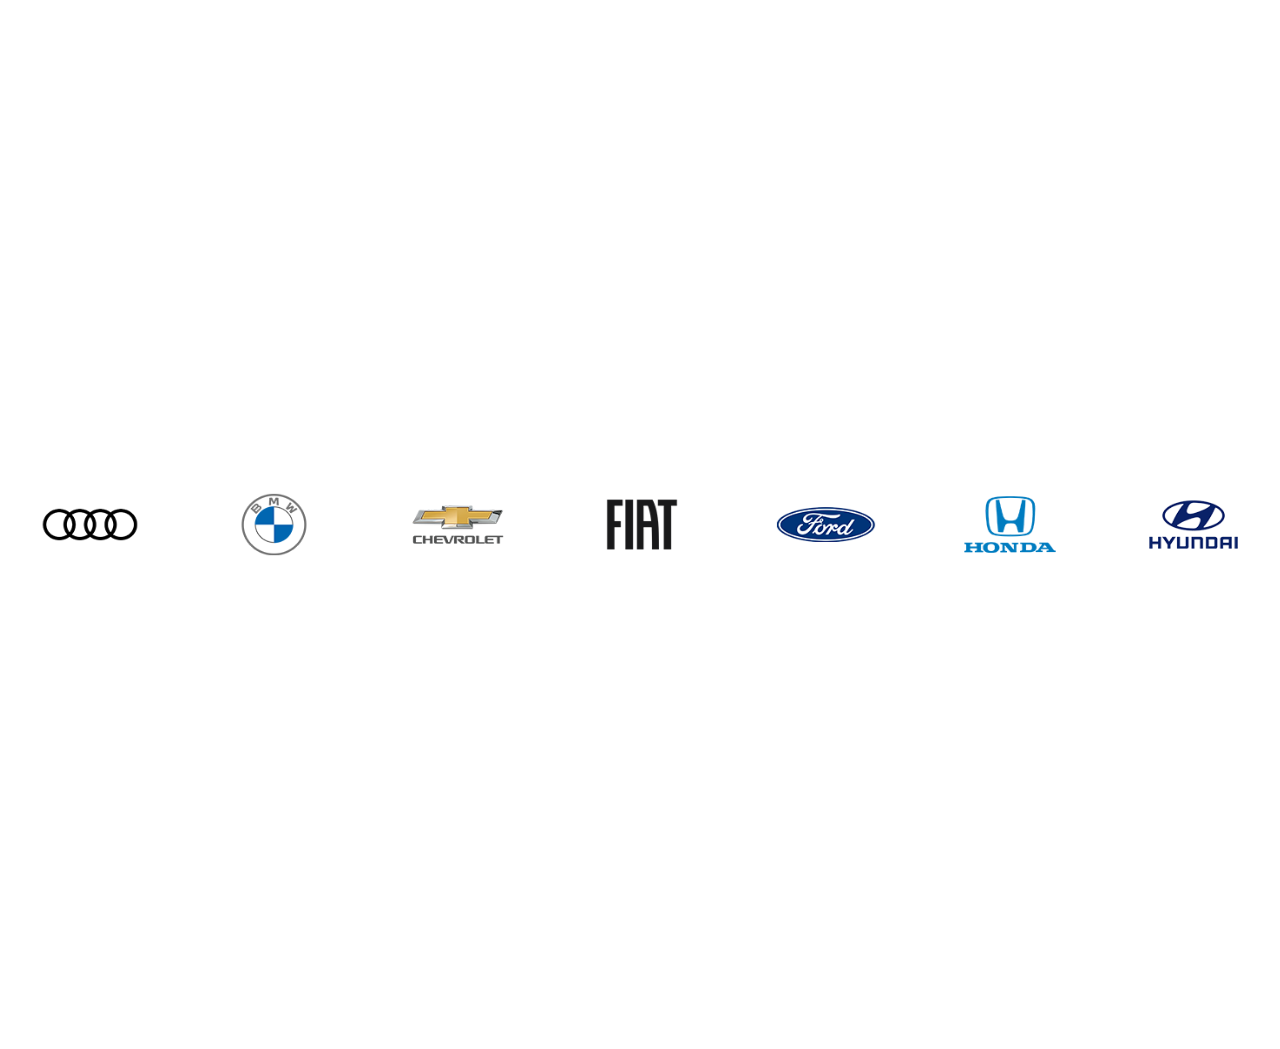
==== commit 697fec30: "Update index.html" ====
--- a/index.html
+++ b/index.html
@@ -12,7 +12,7 @@
     <meta name="description"
         content="Hyderabad Motors provides expert auto repair services in Nanded, Maharashtra. With over 35 years of experience, we offer denting and painting, fiber bumper repairs, power window repairs, and door setting & lock repairs. Trusted by thousands of satisfied clients.">
 
-
+<meta name="google-site-verification" content="EHKl0uzwT3Rdu1kvfqJjLpzvcTlCF_aqHXY_x9rz_cI" />
 
     <!-- Favicon -->
     <link href="img/Hyderabad Motors Logo 1.png" rel="icon">
@@ -636,4 +636,4 @@
     </script>
 </body>
 
-</html>+</html>
